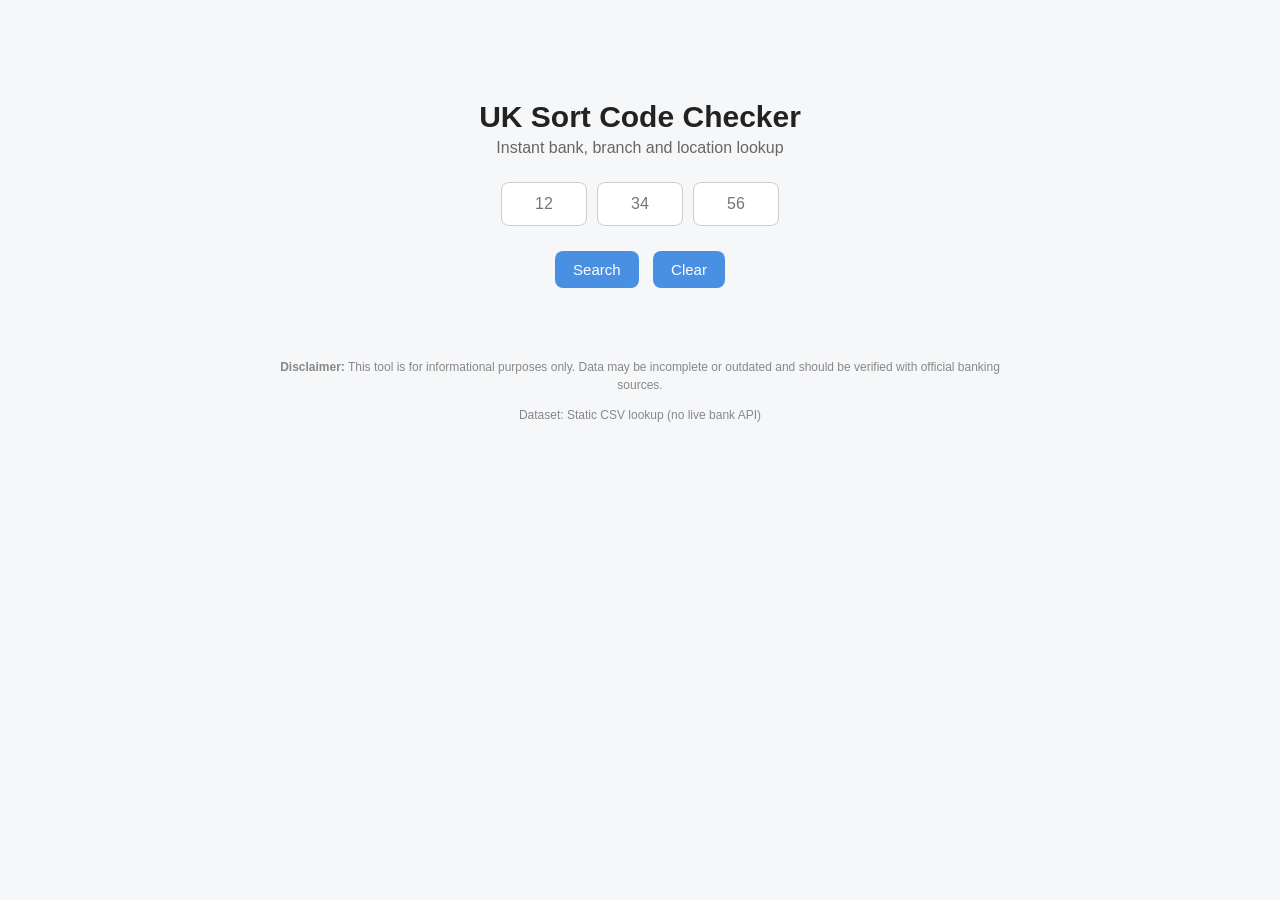
==== index.html @ ce5e17e1 "Update index.html" ====
<!DOCTYPE html>
<html lang="en">
<head>

<meta charset="UTF-8">
<meta name="viewport" content="width=device-width, initial-scale=1.0">

<title>UK Sort Code Checker | Instant Bank Lookup</title>

<meta name="description" content="Free UK sort code checker. Instantly find bank, branch, and location details from any UK 6-digit sort code.">

<style>

body {
  font-family: Arial, sans-serif;
  background: #f6f7f9;
  margin: 0;
  padding: 0;
  color: #222;
}

.container {
  max-width: 720px;
  margin: 60px auto;
  padding: 20px;
  text-align: center;
}

h1 {
  font-size: 30px;
  margin-bottom: 5px;
}

.sub {
  color: #666;
  margin-bottom: 25px;
}

.card {
  background: white;
  border-radius: 12px;
  padding: 20px;
  margin-top: 25px;
  box-shadow: 0 2px 10px rgba(0,0,0,0.05);
  text-align: left;
}

.inputs {
  display: flex;
  justify-content: center;
  gap: 10px;
  margin-bottom: 15px;
}

input {
  width: 60px;
  padding: 12px;
  font-size: 16px;
  text-align: center;
  border: 1px solid #ccc;
  border-radius: 8px;
}

input:focus {
  border-color: #4a90e2;
  outline: none;
}

button {
  padding: 10px 18px;
  margin: 10px 5px;
  border: none;
  border-radius: 8px;
  cursor: pointer;
  background: #4a90e2;
  color: white;
  font-size: 15px;
}

button:hover {
  background: #3a7ac0;
}

.error {
  color: #b00020;
  margin-top: 20px;
}

.label {
  font-weight: bold;
  color: #555;
}

.footer {
  margin-top: 60px;
  font-size: 12px;
  color: #888;
  line-height: 1.5;
}

.suggestions {
  margin-top: 10px;
  font-size: 14px;
  color: #444;
}

</style>

</head>

<body>

<div class="container">

<h1>UK Sort Code Checker</h1>
<div class="sub">Instant bank, branch and location lookup</div>

<div class="inputs">
  <input id="p1" maxlength="2" inputmode="numeric" placeholder="12">
  <input id="p2" maxlength="2" inputmode="numeric" placeholder="34">
  <input id="p3" maxlength="2" inputmode="numeric" placeholder="56">
</div>

<button onclick="lookup()">Search</button>
<button onclick="clearAll()">Clear</button>

<div id="result"></div>

<div class="footer">
  <p><strong>Disclaimer:</strong> This tool is for informational purposes only. Data may be incomplete or outdated and should be verified with official banking sources.</p>
  <p>Dataset: Static CSV lookup (no live bank API)</p>
</div>

</div>

<script>

let data = [];

fetch('sortcodes.csv')
  .then(r => r.text())
  .then(t => {
    const rows = t.split('\n').slice(1);

    data = rows.map(r => {
      const c = r.split(',');
      return {
        sort: (c[0] || "").trim(),
        bank: (c[1] || "").trim(),
        branch: (c[2] || "").trim(),
        location: (c[3] || "").trim()
      };
    });
  });

function clean(input) {
  return input.replace(/[^0-9]/g, '');
}

function format(sc) {
  return sc.slice(0,2) + "-" + sc.slice(2,4) + "-" + sc.slice(4,6);
}

function lookup() {

  const r = document.getElementById("result");

  const raw = [
    document.getElementById("p1").value,
    document.getElementById("p2").value,
    document.getElementById("p3").value
  ].join("");

  const cleaned = clean(raw);

  if (cleaned.length !== 6) {
    r.innerHTML = `<div class="error">Please enter a full 6-digit sort code.</div>`;
    return;
  }

  const formatted = format(cleaned);

  const match = data.find(x => x.sort === formatted);

  if (match) {

    r.innerHTML = `
      <div class="card">
        <div><strong>${match.bank}</strong></div><br>
        <div><span class="label">Branch:</span> ${match.branch}</div>
        <div><span class="label">Location:</span> ${match.location}</div>
      </div>
    `;

  } else {

    const similar = data.filter(x => x.sort.startsWith(cleaned.slice(0,2))).slice(0,3);

    let html = `<div class="error"><strong>No exact match found</strong></div>`;

    if (similar.length) {
      html += `<div class="suggestions"><strong>Similar matches:</strong><br>`;
      similar.forEach(s => {
        html += `${s.sort} — ${s.bank}<br>`;
      });
      html += `</div>`;
    }

    r.innerHTML = html;
  }
}

function clearAll() {
  document.getElementById("p1").value = "";
  document.getElementById("p2").value = "";
  document.getElementById("p3").value = "";
  document.getElementById("result").innerHTML = "";
}

</script>

</body>
</html>
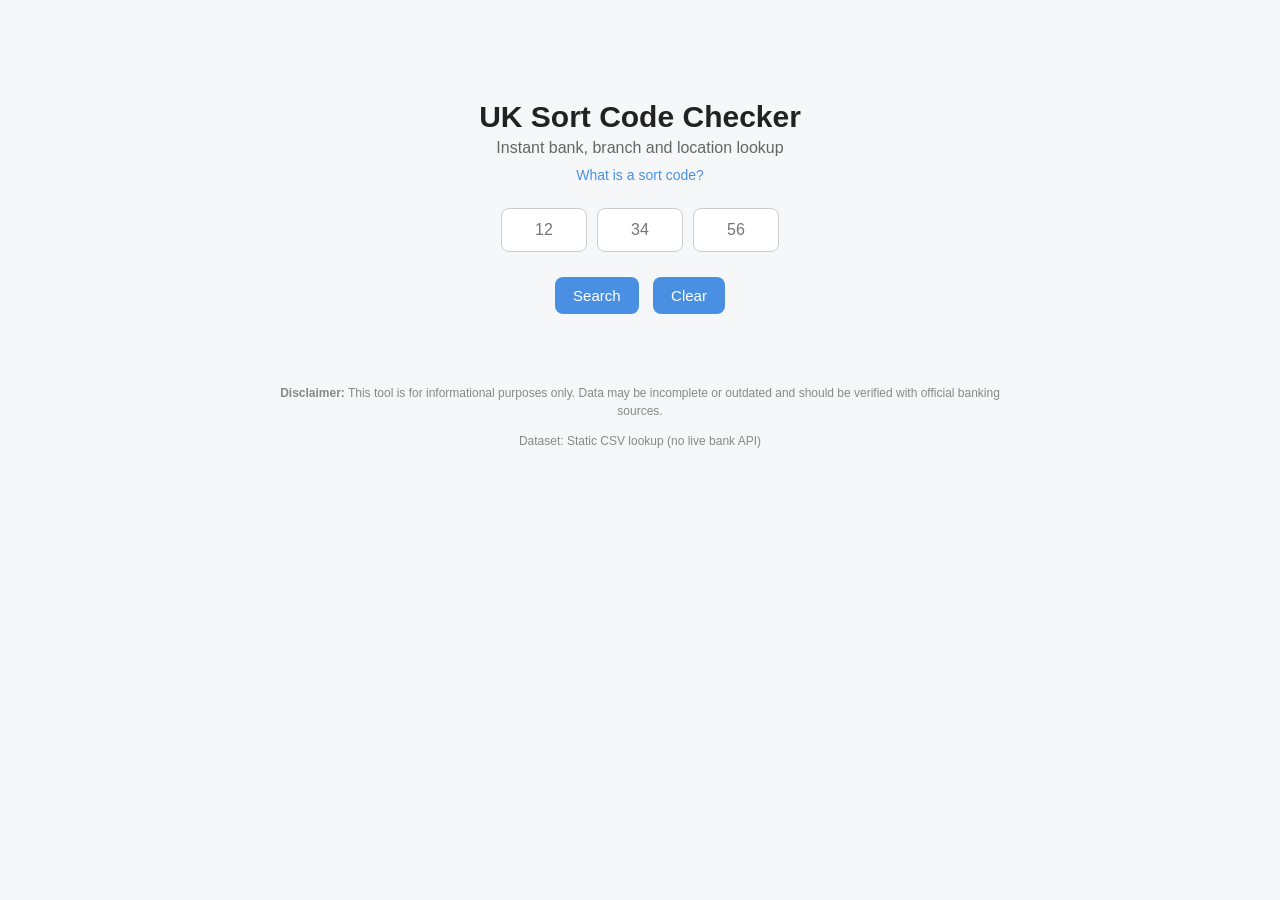
==== commit 36d385b3: "Update index.html" ====
--- a/index.html
+++ b/index.html
@@ -33,7 +33,21 @@
 
 .sub {
   color: #666;
+  margin-bottom: 10px;
+}
+
+.nav-link {
   margin-bottom: 25px;
+  font-size: 14px;
+}
+
+.nav-link a {
+  color: #4a90e2;
+  text-decoration: none;
+}
+
+.nav-link a:hover {
+  text-decoration: underline;
 }
 
 .card {
@@ -114,6 +128,10 @@
 
 <h1>UK Sort Code Checker</h1>
 <div class="sub">Instant bank, branch and location lookup</div>
+
+<div class="nav-link">
+  <a href="what-is-sort-code.html">What is a sort code?</a>
+</div>
 
 <div class="inputs">
   <input id="p1" maxlength="2" inputmode="numeric" placeholder="12">
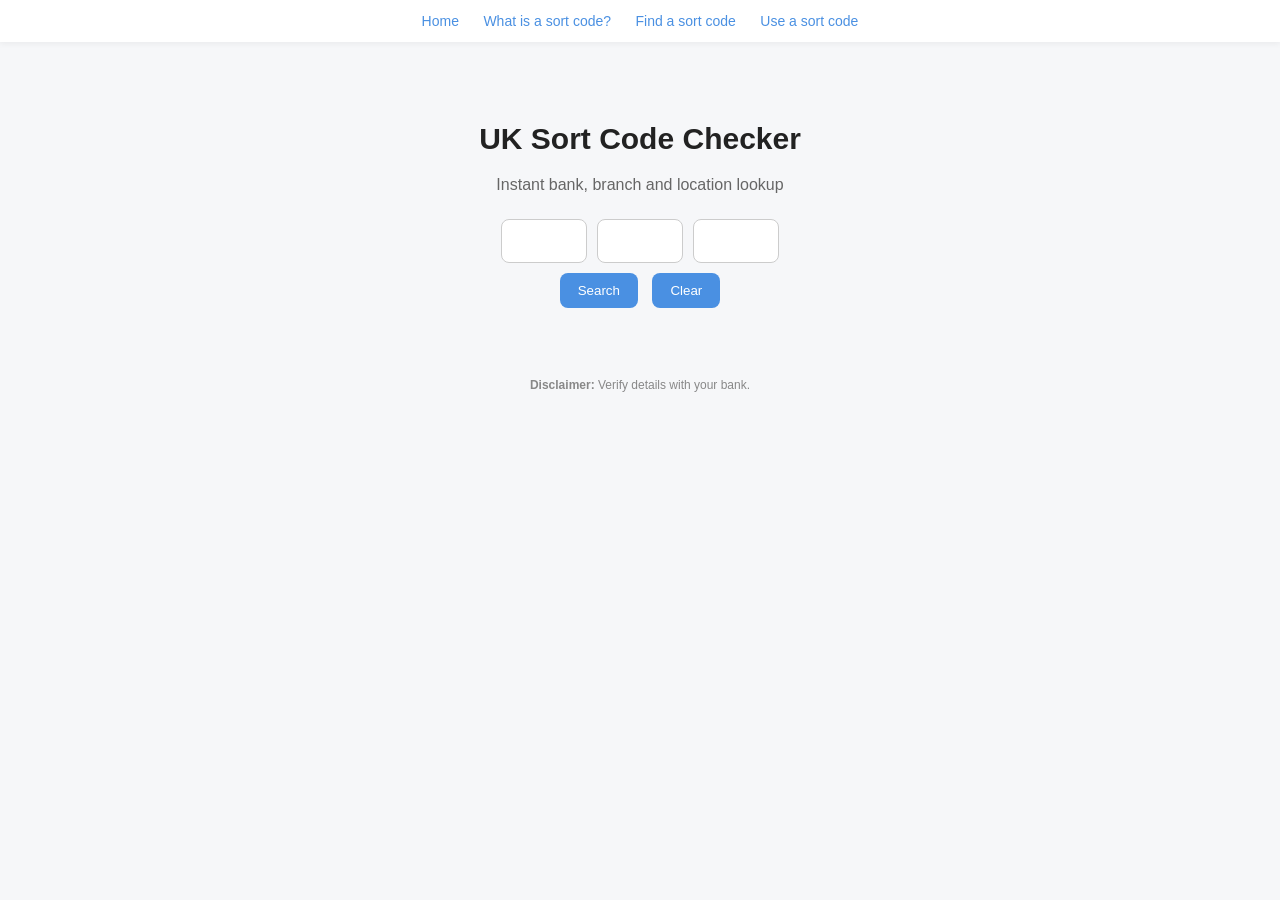
==== commit ca538e1c: "Update index.html" ====
--- a/index.html
+++ b/index.html
@@ -19,35 +19,59 @@
   color: #222;
 }
 
+.nav {
+  background: white;
+  padding: 12px;
+  text-align: center;
+  box-shadow: 0 2px 6px rgba(0,0,0,0.05);
+}
+
+.nav a {
+  margin: 0 10px;
+  text-decoration: none;
+  color: #4a90e2;
+  font-size: 14px;
+}
+
 .container {
   max-width: 720px;
-  margin: 60px auto;
+  margin: 40px auto;
   padding: 20px;
   text-align: center;
 }
 
 h1 {
   font-size: 30px;
-  margin-bottom: 5px;
 }
 
 .sub {
   color: #666;
-  margin-bottom: 10px;
+  margin-bottom: 25px;
 }
 
-.nav-link {
-  margin-bottom: 25px;
-  font-size: 14px;
+.inputs {
+  display: flex;
+  justify-content: center;
+  gap: 10px;
 }
 
-.nav-link a {
-  color: #4a90e2;
-  text-decoration: none;
+input {
+  width: 60px;
+  padding: 12px;
+  font-size: 16px;
+  text-align: center;
+  border: 1px solid #ccc;
+  border-radius: 8px;
 }
 
-.nav-link a:hover {
-  text-decoration: underline;
+button {
+  padding: 10px 18px;
+  margin: 10px 5px;
+  border: none;
+  border-radius: 8px;
+  cursor: pointer;
+  background: #4a90e2;
+  color: white;
 }
 
 .card {
@@ -59,63 +83,10 @@
   text-align: left;
 }
 
-.inputs {
-  display: flex;
-  justify-content: center;
-  gap: 10px;
-  margin-bottom: 15px;
-}
-
-input {
-  width: 60px;
-  padding: 12px;
-  font-size: 16px;
-  text-align: center;
-  border: 1px solid #ccc;
-  border-radius: 8px;
-}
-
-input:focus {
-  border-color: #4a90e2;
-  outline: none;
-}
-
-button {
-  padding: 10px 18px;
-  margin: 10px 5px;
-  border: none;
-  border-radius: 8px;
-  cursor: pointer;
-  background: #4a90e2;
-  color: white;
-  font-size: 15px;
-}
-
-button:hover {
-  background: #3a7ac0;
-}
-
-.error {
-  color: #b00020;
-  margin-top: 20px;
-}
-
-.label {
-  font-weight: bold;
-  color: #555;
-}
-
 .footer {
   margin-top: 60px;
   font-size: 12px;
   color: #888;
-  line-height: 1.5;
-}
-
-.suggestions {
-  margin-top: 10px;
-  font-size: 14px;
-  color: #444;
 }
 
 </style>
@@ -124,19 +95,22 @@
 
 <body>
 
+<div class="nav">
+  <a href="index.html">Home</a>
+  <a href="what-is-sort-code.html">What is a sort code?</a>
+  <a href="how-to-find-sort-code.html">Find a sort code</a>
+  <a href="how-to-use-sort-code.html">Use a sort code</a>
+</div>
+
 <div class="container">
 
 <h1>UK Sort Code Checker</h1>
 <div class="sub">Instant bank, branch and location lookup</div>
 
-<div class="nav-link">
-  <a href="what-is-sort-code.html">What is a sort code?</a>
-</div>
-
 <div class="inputs">
-  <input id="p1" maxlength="2" inputmode="numeric" placeholder="12">
-  <input id="p2" maxlength="2" inputmode="numeric" placeholder="34">
-  <input id="p3" maxlength="2" inputmode="numeric" placeholder="56">
+  <input id="p1" maxlength="2">
+  <input id="p2" maxlength="2">
+  <input id="p3" maxlength="2">
 </div>
 
 <button onclick="lookup()">Search</button>
@@ -145,42 +119,30 @@
 <div id="result"></div>
 
 <div class="footer">
-  <p><strong>Disclaimer:</strong> This tool is for informational purposes only. Data may be incomplete or outdated and should be verified with official banking sources.</p>
-  <p>Dataset: Static CSV lookup (no live bank API)</p>
+  <p><strong>Disclaimer:</strong> Verify details with your bank.</p>
 </div>
 
 </div>
 
 <script>
-
 let data = [];
 
 fetch('sortcodes.csv')
-  .then(r => r.text())
-  .then(t => {
-    const rows = t.split('\n').slice(1);
-
-    data = rows.map(r => {
-      const c = r.split(',');
-      return {
-        sort: (c[0] || "").trim(),
-        bank: (c[1] || "").trim(),
-        branch: (c[2] || "").trim(),
-        location: (c[3] || "").trim()
-      };
-    });
+.then(r => r.text())
+.then(t => {
+  const rows = t.split('\n').slice(1);
+  data = rows.map(r => {
+    const c = r.split(',');
+    return {
+      sort: (c[0] || "").trim(),
+      bank: (c[1] || "").trim(),
+      branch: (c[2] || "").trim(),
+      location: (c[3] || "").trim()
+    };
   });
-
-function clean(input) {
-  return input.replace(/[^0-9]/g, '');
-}
-
-function format(sc) {
-  return sc.slice(0,2) + "-" + sc.slice(2,4) + "-" + sc.slice(4,6);
-}
+});
 
 function lookup() {
-
   const r = document.getElementById("result");
 
   const raw = [
@@ -189,52 +151,32 @@
     document.getElementById("p3").value
   ].join("");
 
-  const cleaned = clean(raw);
-
-  if (cleaned.length !== 6) {
-    r.innerHTML = `<div class="error">Please enter a full 6-digit sort code.</div>`;
+  if (raw.length !== 6) {
+    r.innerHTML = "Enter full sort code";
     return;
   }
 
-  const formatted = format(cleaned);
+  const formatted = raw.slice(0,2)+"-"+raw.slice(2,4)+"-"+raw.slice(4,6);
 
   const match = data.find(x => x.sort === formatted);
 
   if (match) {
-
-    r.innerHTML = `
-      <div class="card">
-        <div><strong>${match.bank}</strong></div><br>
-        <div><span class="label">Branch:</span> ${match.branch}</div>
-        <div><span class="label">Location:</span> ${match.location}</div>
-      </div>
-    `;
-
+    r.innerHTML = `<div class="card">
+      <strong>${match.bank}</strong><br>
+      ${match.branch}<br>
+      ${match.location}
+    </div>`;
   } else {
-
-    const similar = data.filter(x => x.sort.startsWith(cleaned.slice(0,2))).slice(0,3);
-
-    let html = `<div class="error"><strong>No exact match found</strong></div>`;
-
-    if (similar.length) {
-      html += `<div class="suggestions"><strong>Similar matches:</strong><br>`;
-      similar.forEach(s => {
-        html += `${s.sort} — ${s.bank}<br>`;
-      });
-      html += `</div>`;
-    }
-
-    r.innerHTML = html;
+    r.innerHTML = "No match found";
   }
 }
 
 function clearAll() {
-  document.getElementById("p1").value = "";
-  document.getElementById("p2").value = "";
-  document.getElementById("p3").value = "";
-  document.getElementById("result").innerHTML = "";
+  document.getElementById("p1").value="";
+  document.getElementById("p2").value="";
+  document.getElementById("p3").value="";
+  document.getElementById("result").innerHTML="";
 }
-
 </script>
 
 </body>
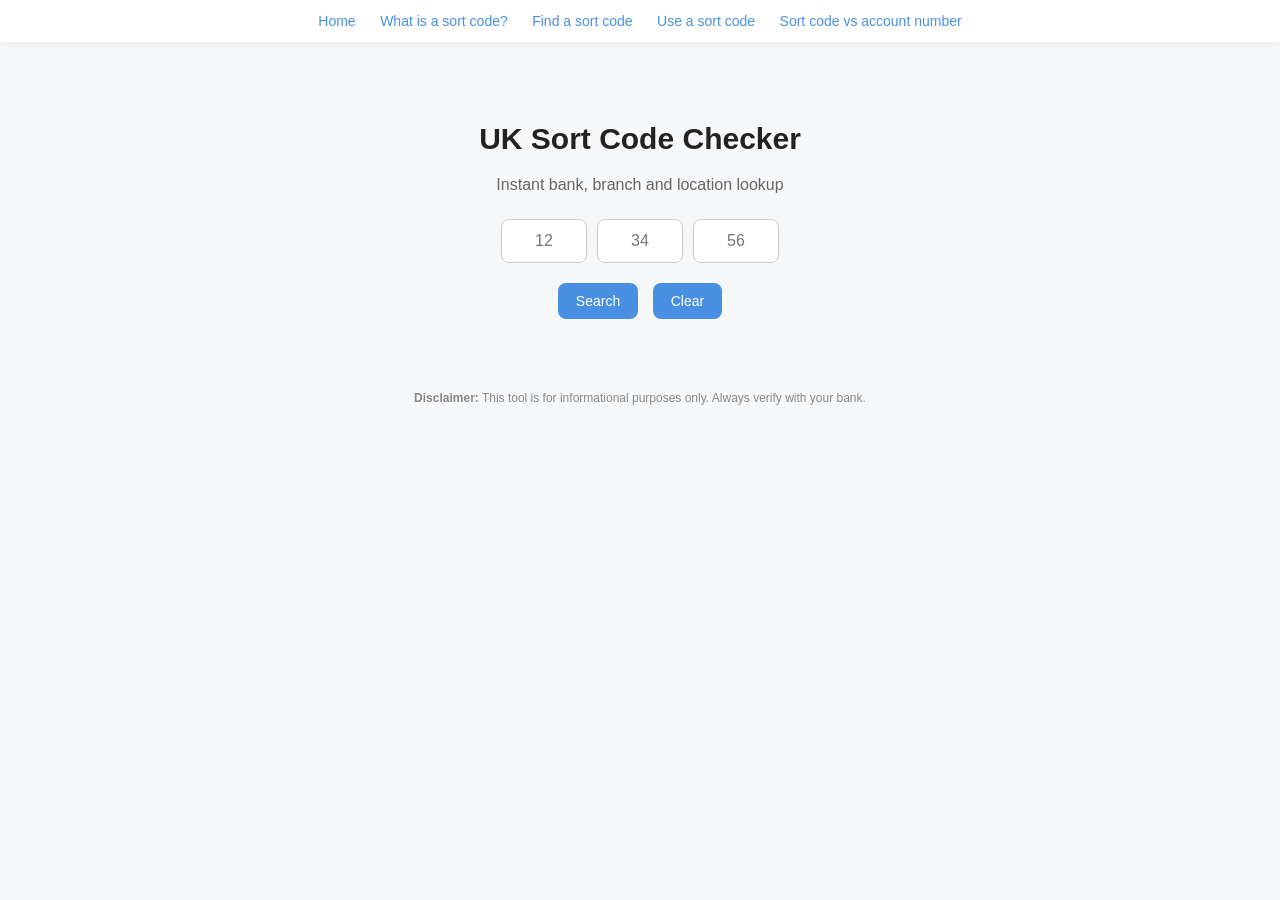
==== commit f15e9551: "Update index.html" ====
--- a/index.html
+++ b/index.html
@@ -2,6 +2,7 @@
 <html lang="en">
 <head>
 
+<meta name="google-site-verification" content="lihk8VKTCRlBLQpSmFBRCVbMLVDnXGpi-28mqz_Y97s" />
 <meta charset="UTF-8">
 <meta name="viewport" content="width=device-width, initial-scale=1.0">
 
@@ -19,6 +20,7 @@
   color: #222;
 }
 
+/* NAVIGATION */
 .nav {
   background: white;
   padding: 12px;
@@ -33,6 +35,10 @@
   font-size: 14px;
 }
 
+.nav a:hover {
+  text-decoration: underline;
+}
+
 .container {
   max-width: 720px;
   margin: 40px auto;
@@ -53,6 +59,7 @@
   display: flex;
   justify-content: center;
   gap: 10px;
+  margin-bottom: 10px;
 }
 
 input {
@@ -62,6 +69,11 @@
   text-align: center;
   border: 1px solid #ccc;
   border-radius: 8px;
+}
+
+input:focus {
+  border-color: #4a90e2;
+  outline: none;
 }
 
 button {
@@ -72,6 +84,11 @@
   cursor: pointer;
   background: #4a90e2;
   color: white;
+  font-size: 14px;
+}
+
+button:hover {
+  background: #3a7ac0;
 }
 
 .card {
@@ -87,6 +104,12 @@
   margin-top: 60px;
   font-size: 12px;
   color: #888;
+  line-height: 1.5;
+}
+
+.error {
+  color: #b00020;
+  margin-top: 15px;
 }
 
 </style>
@@ -95,11 +118,13 @@
 
 <body>
 
+<!-- NAVIGATION -->
 <div class="nav">
   <a href="index.html">Home</a>
   <a href="what-is-sort-code.html">What is a sort code?</a>
   <a href="how-to-find-sort-code.html">Find a sort code</a>
   <a href="how-to-use-sort-code.html">Use a sort code</a>
+  <a href="sort-code-vs-account-number.html">Sort code vs account number</a>
 </div>
 
 <div class="container">
@@ -108,9 +133,9 @@
 <div class="sub">Instant bank, branch and location lookup</div>
 
 <div class="inputs">
-  <input id="p1" maxlength="2">
-  <input id="p2" maxlength="2">
-  <input id="p3" maxlength="2">
+  <input id="p1" maxlength="2" inputmode="numeric" placeholder="12">
+  <input id="p2" maxlength="2" inputmode="numeric" placeholder="34">
+  <input id="p3" maxlength="2" inputmode="numeric" placeholder="56">
 </div>
 
 <button onclick="lookup()">Search</button>
@@ -119,30 +144,33 @@
 <div id="result"></div>
 
 <div class="footer">
-  <p><strong>Disclaimer:</strong> Verify details with your bank.</p>
+  <p><strong>Disclaimer:</strong> This tool is for informational purposes only. Always verify with your bank.</p>
 </div>
 
 </div>
 
 <script>
+
 let data = [];
 
 fetch('sortcodes.csv')
-.then(r => r.text())
-.then(t => {
-  const rows = t.split('\n').slice(1);
-  data = rows.map(r => {
-    const c = r.split(',');
-    return {
-      sort: (c[0] || "").trim(),
-      bank: (c[1] || "").trim(),
-      branch: (c[2] || "").trim(),
-      location: (c[3] || "").trim()
-    };
+  .then(r => r.text())
+  .then(t => {
+    const rows = t.split('\n').slice(1);
+
+    data = rows.map(r => {
+      const c = r.split(',');
+      return {
+        sort: (c[0] || "").trim(),
+        bank: (c[1] || "").trim(),
+        branch: (c[2] || "").trim(),
+        location: (c[3] || "").trim()
+      };
+    });
   });
-});
 
 function lookup() {
+
   const r = document.getElementById("result");
 
   const raw = [
@@ -152,31 +180,34 @@
   ].join("");
 
   if (raw.length !== 6) {
-    r.innerHTML = "Enter full sort code";
+    r.innerHTML = `<div class="error">Please enter a full 6-digit sort code.</div>`;
     return;
   }
 
-  const formatted = raw.slice(0,2)+"-"+raw.slice(2,4)+"-"+raw.slice(4,6);
+  const formatted = raw.slice(0,2) + "-" + raw.slice(2,4) + "-" + raw.slice(4,6);
 
   const match = data.find(x => x.sort === formatted);
 
   if (match) {
-    r.innerHTML = `<div class="card">
-      <strong>${match.bank}</strong><br>
-      ${match.branch}<br>
-      ${match.location}
-    </div>`;
+    r.innerHTML = `
+      <div class="card">
+        <strong>${match.bank}</strong><br><br>
+        <span>${match.branch}</span><br>
+        <span>${match.location}</span>
+      </div>
+    `;
   } else {
-    r.innerHTML = "No match found";
+    r.innerHTML = `<div class="error">No match found</div>`;
   }
 }
 
 function clearAll() {
-  document.getElementById("p1").value="";
-  document.getElementById("p2").value="";
-  document.getElementById("p3").value="";
-  document.getElementById("result").innerHTML="";
-}
+  document.getElementById("p1").value = "";
+  document.getElementById("p2").value = "";
+  document.getElementById("p3").value = "";
+  document.getElementById("result").innerHTML = "";
+}
+
 </script>
 
 </body>
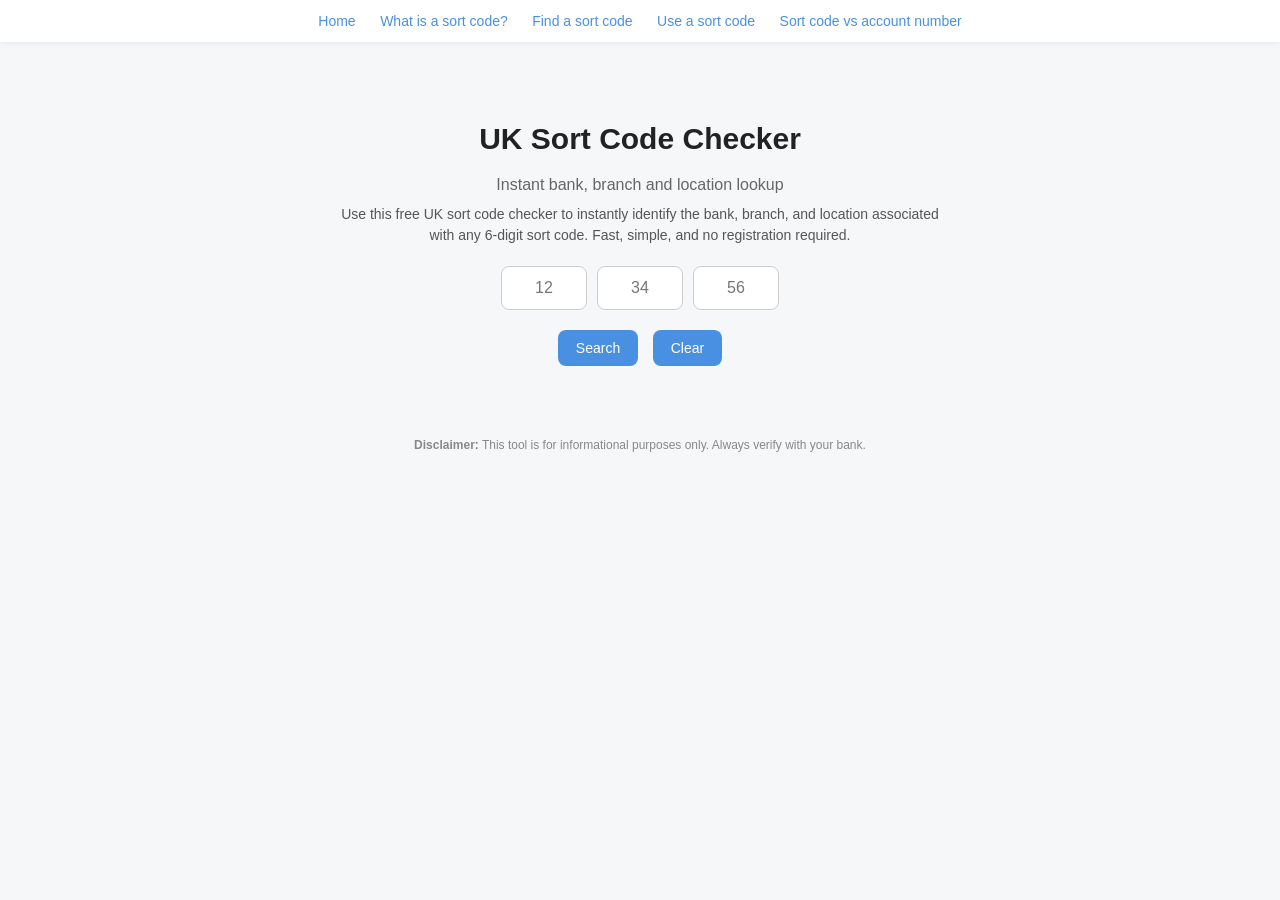
==== commit ce32bc6c: "Update index.html" ====
--- a/index.html
+++ b/index.html
@@ -52,7 +52,16 @@
 
 .sub {
   color: #666;
-  margin-bottom: 25px;
+  margin-bottom: 10px;
+}
+
+/* SEO TEXT (NEW) */
+.seo-text {
+  max-width: 600px;
+  margin: 0 auto 20px auto;
+  color: #555;
+  font-size: 14px;
+  line-height: 1.5;
 }
 
 .inputs {
@@ -130,7 +139,13 @@
 <div class="container">
 
 <h1>UK Sort Code Checker</h1>
+
 <div class="sub">Instant bank, branch and location lookup</div>
+
+<!-- SEO TEXT ADDED HERE -->
+<p class="seo-text">
+  Use this free UK sort code checker to instantly identify the bank, branch, and location associated with any 6-digit sort code. Fast, simple, and no registration required.
+</p>
 
 <div class="inputs">
   <input id="p1" maxlength="2" inputmode="numeric" placeholder="12">
